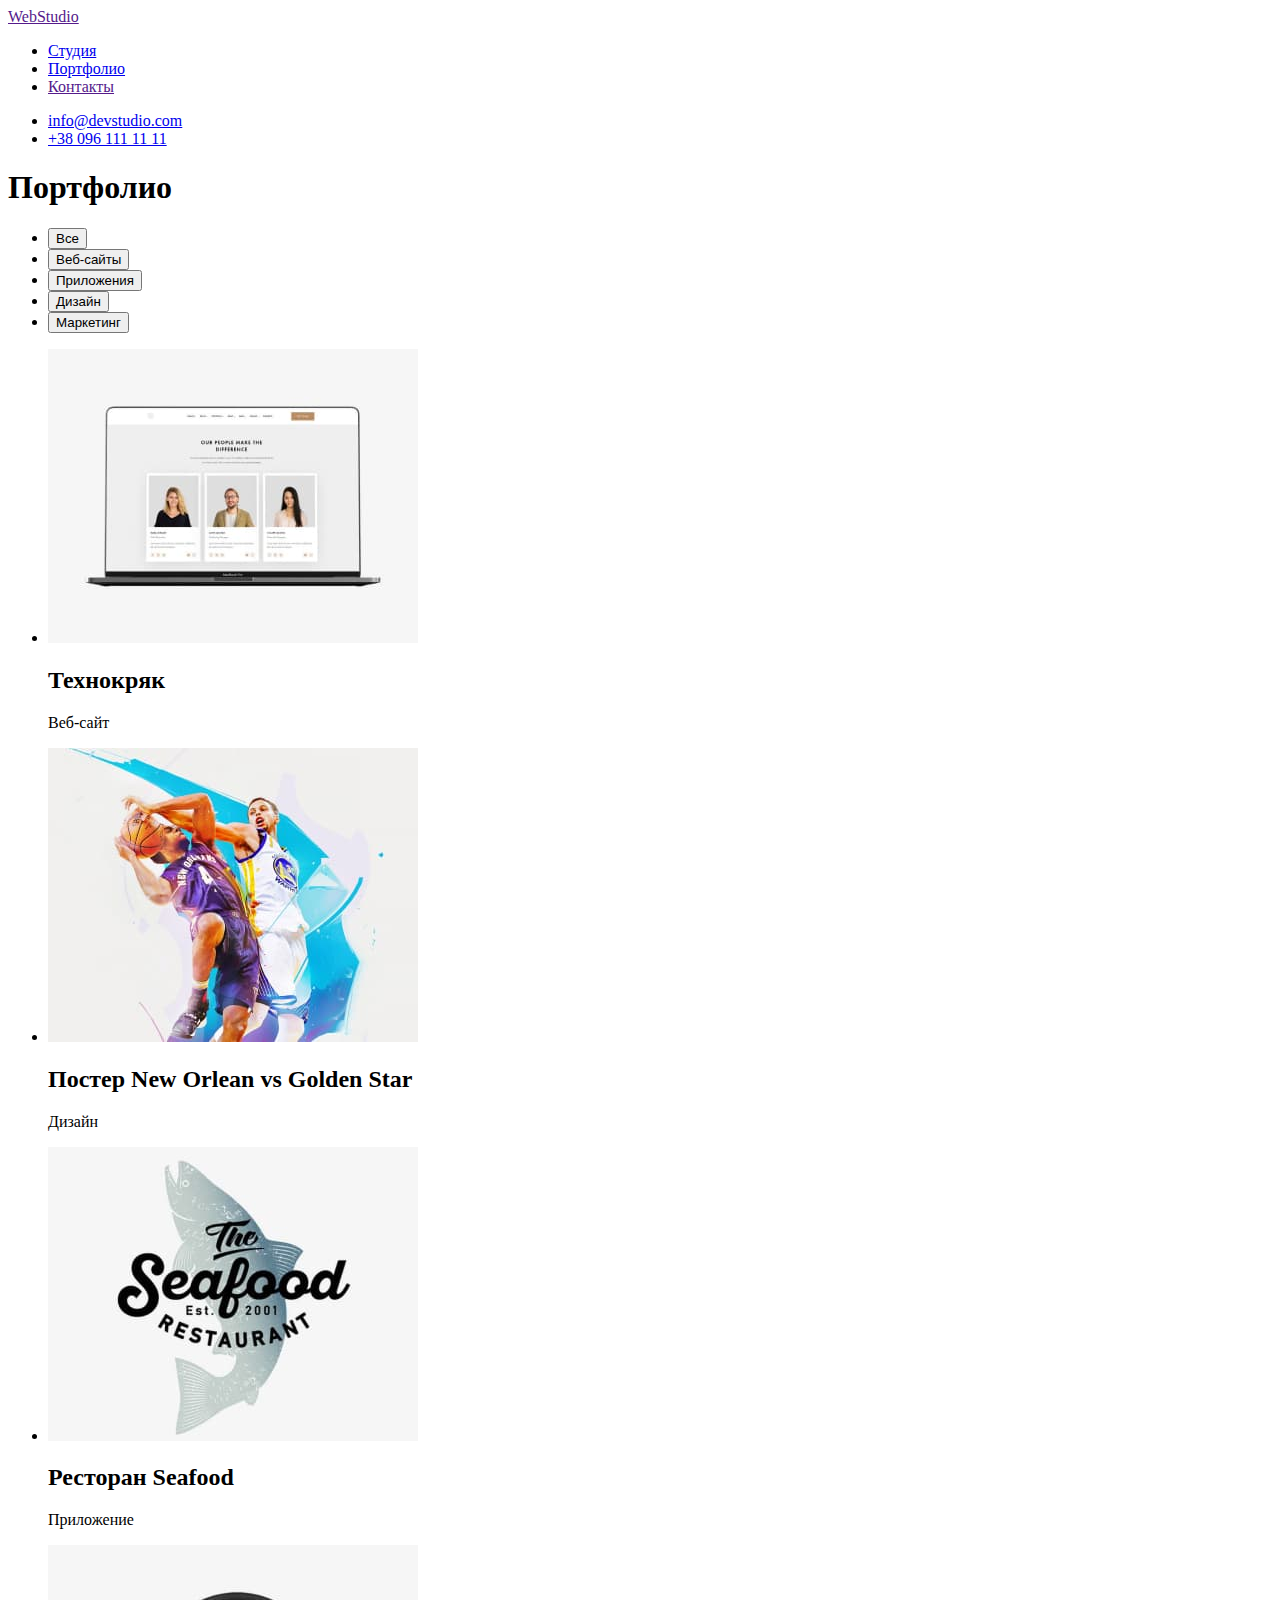
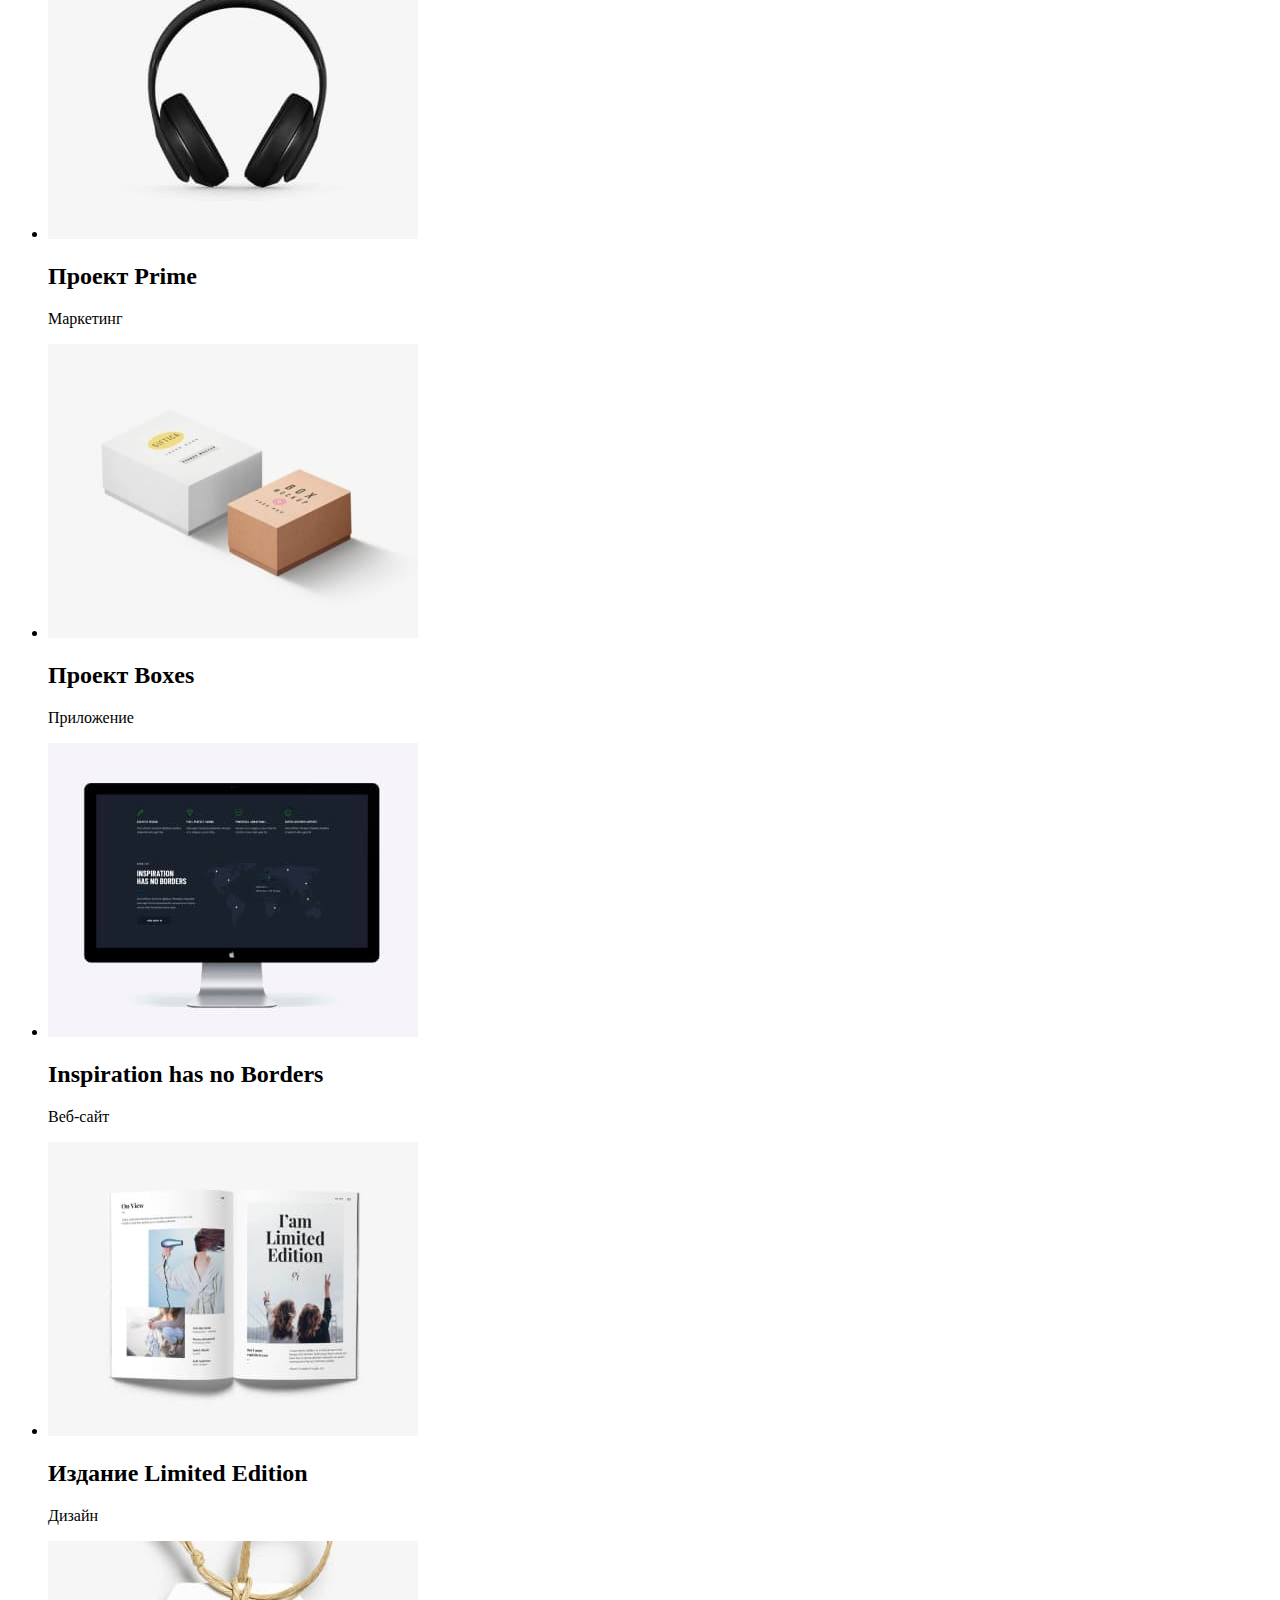
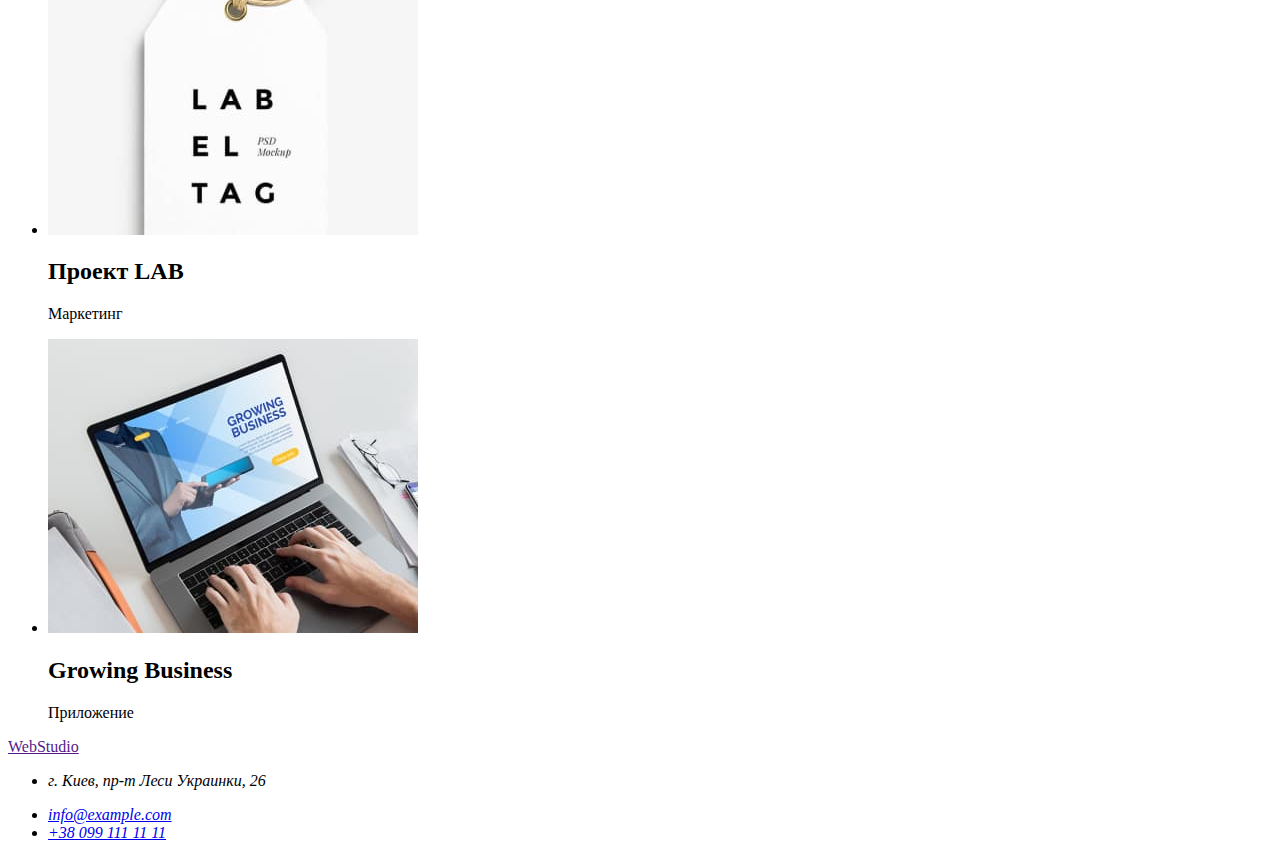
==== portfolio.html @ 373d1902 "Добавляет страницу Портфолио" ====
<!DOCTYPE html>
<html lang="ru">

<head>
    <meta charset="UTF-8">
    <meta http-equiv="X-UA-Compatible" content="IE=edge">
    <meta name="viewport" content="width=device-width, initial-scale=1.0">
    <title>Портфолио</title>
</head>

<body>
    <!-- Верхняя линия-->
    <header>
        <nav>
            <a href="" lang="en">WebStudio</a>
            <ul>
                <li><a href="./index.html">Студия</a></li>
                <li><a href="./portfolio.html">Портфолио</a></li>
                <li><a href="">Контакты</a></li>
            </ul>
        </nav>
        <ul>
            <li><a href="mailto:info@devstudio.com">info@devstudio.com</a></li>
            <li><a href="tel:+380961111111">+38 096 111 11 11</a></li>
        </ul>
    </header>
    <main>
        <!-- Портфолио -->
        <Section>
            <h1> Портфолио </h1>
            <!-- кнопки фильтра -->
            <ul>
                <li><button type="button">Все</button></li>
                <li><button type="button">Веб-сайты</button></li>
                <li><button type="button">Приложения</button></li>
                <li><button type="button">Дизайн</button></li>
                <li><button type="button">Маркетинг</button></li>
            </ul>
            <!-- Проекты портфолио -->
            <ul>
                <li>
                    <a href=""><img src="./images/technokryak.jpg" alt="Веб-сайт компании Технокряк"></a>
                    <h2>Технокряк</h2>
                    <p>Веб-сайт</p>
                </li>
                <li>
                    <a href=""><img src="./images/new-orlean.jpg" alt="Постер с двумя баскетболистами"></a>
                    <h2>Постер <span lang="en">New Orlean vs Golden Star</span> </h2>
                    <p>Дизайн</p>
                </li>
                <li>
                    <a href=""><img src="./images/seafood.jpg" alt="Логотип ресторана Seafood"></a>
                    <h2>Ресторан <span lang="en">Seafood</span> </h2>
                    <p>Приложение</p>
                </li>
                <li>
                    <a href=""><img src="./images/project-prime.jpg" alt="Черные наушники"></a>
                    <h2>Проект <span lang="en">Prime</span> </h2>
                    <p>Маркетинг</p>
                </li>
                <li>
                    <a href=""><img src="./images/project-boxes.jpg " alt="Две коробки"></a>
                    <h2>Проект <span lang="en">Boxes</span> </h2>
                    <p>Приложение</p>
                </li>
                <li>
                    <a href=""><img src="./images/inspiration-has-no-borders.jpg" alt="Веб-сайт компании Inspiration has no Borders"></a>
                    <h2 lang="en">Inspiration has no Borders</h2>
                    <p>Веб-сайт</p>
                </li>
                <li>
                    <a href=""><img src="./images/limited-edition.jpg" alt="Открытый журнал"></a>
                    <h2>Издание <span lang="en">Limited Edition</span> </h2>
                    <p>Дизайн</p>
                </li>
                <li>
                    <a href=""><img src="./images/project-lab.jpg" alt="Картонная бирка с шнурком"></a>
                    <h2>Проект <span lang="en">LAB</span> </h2>
                    <p>Маркетинг</p>
                </li>
                <li>
                    <a href=""><img src="./images/growing-business.jpg" alt="Ноутбук с открытым приложением Growing Business"></a>
                    <h2 lang="en">Growing Business</h2>
                    <p>Приложение</p>
                </li>
               
            </ul>

        </Section>
    </main>
    <!--Подвал-->
    <footer>
        <a href="" lang="en">WebStudio</a>
        <address>
            <ul>
                <li>
                    <p>г. Киев, пр-т Леси Украинки, 26</p>
                </li>
                <li><a href="mailto:info@example.com">info@example.com </a></li>
                <li><a href="tel:+380991111111">+38 099 111 11 11</a></li>
            </ul>
        </address>

    </footer>
</body>

</html>
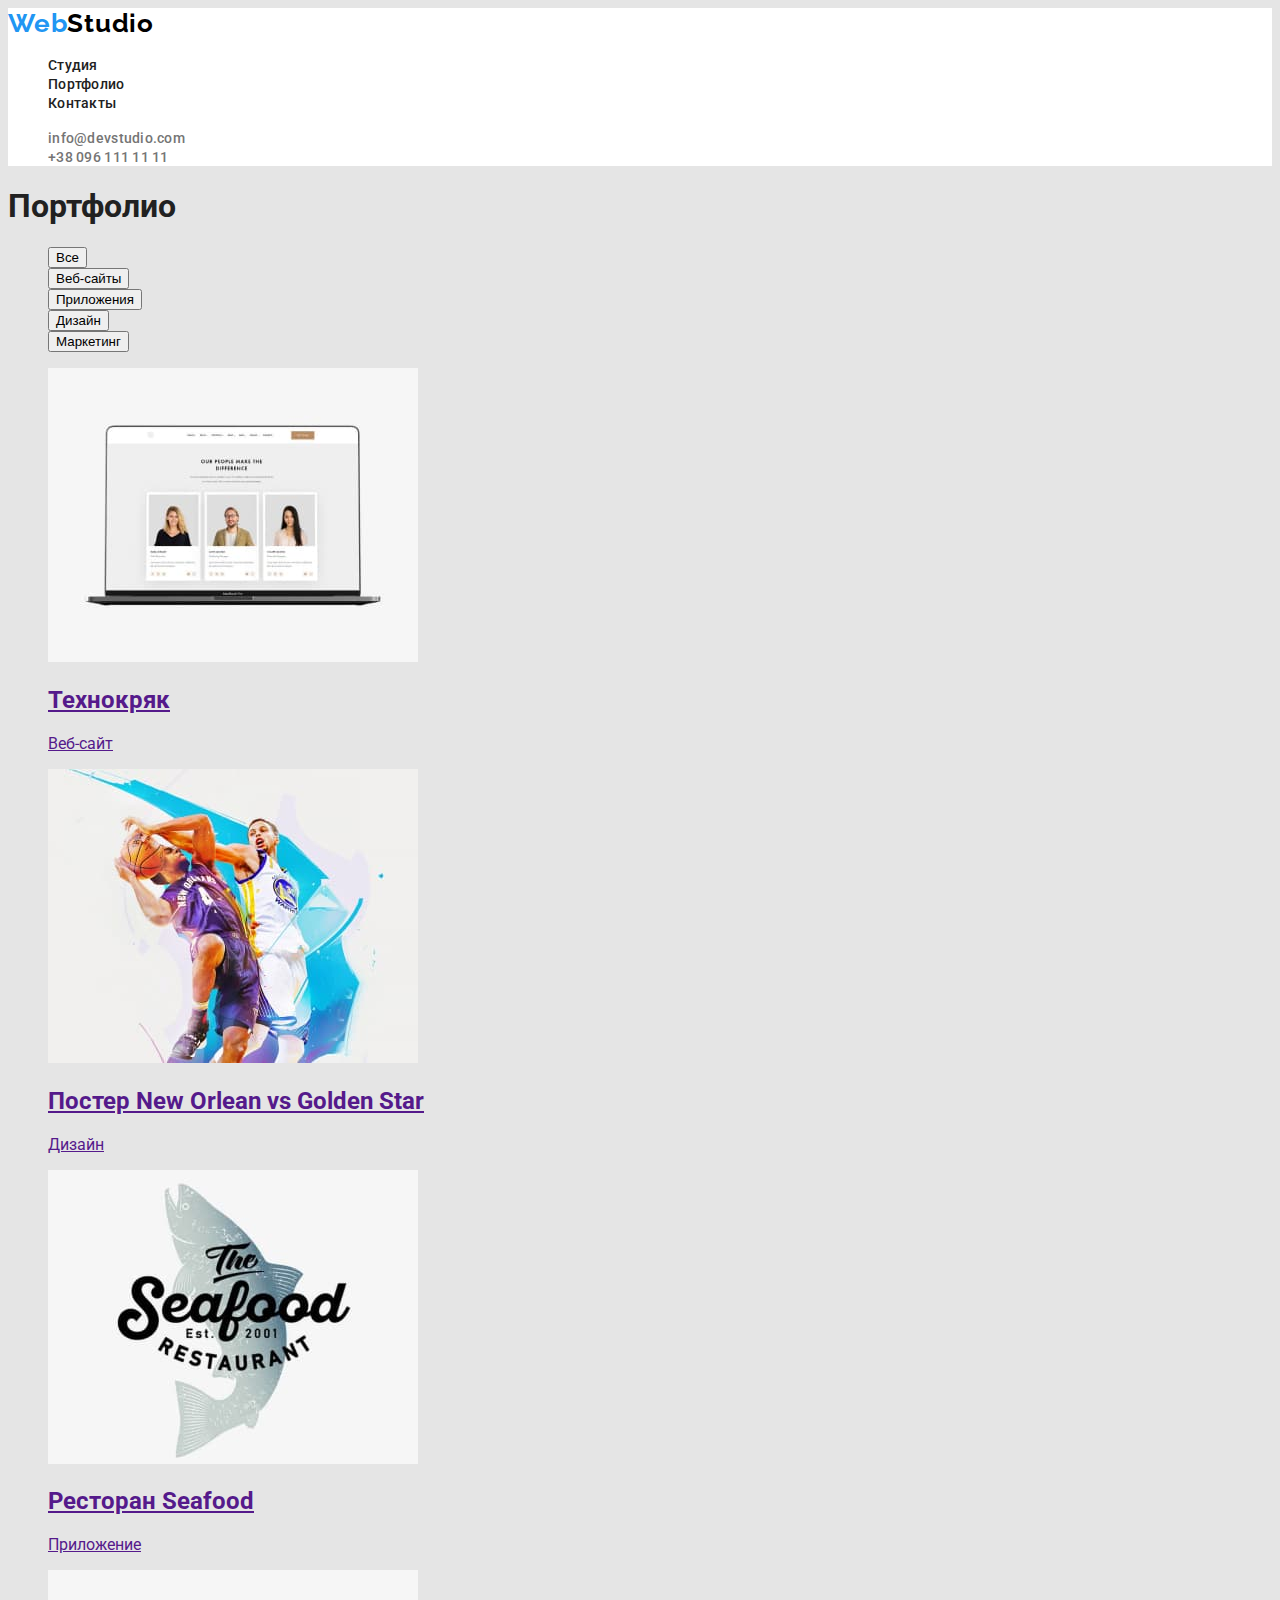
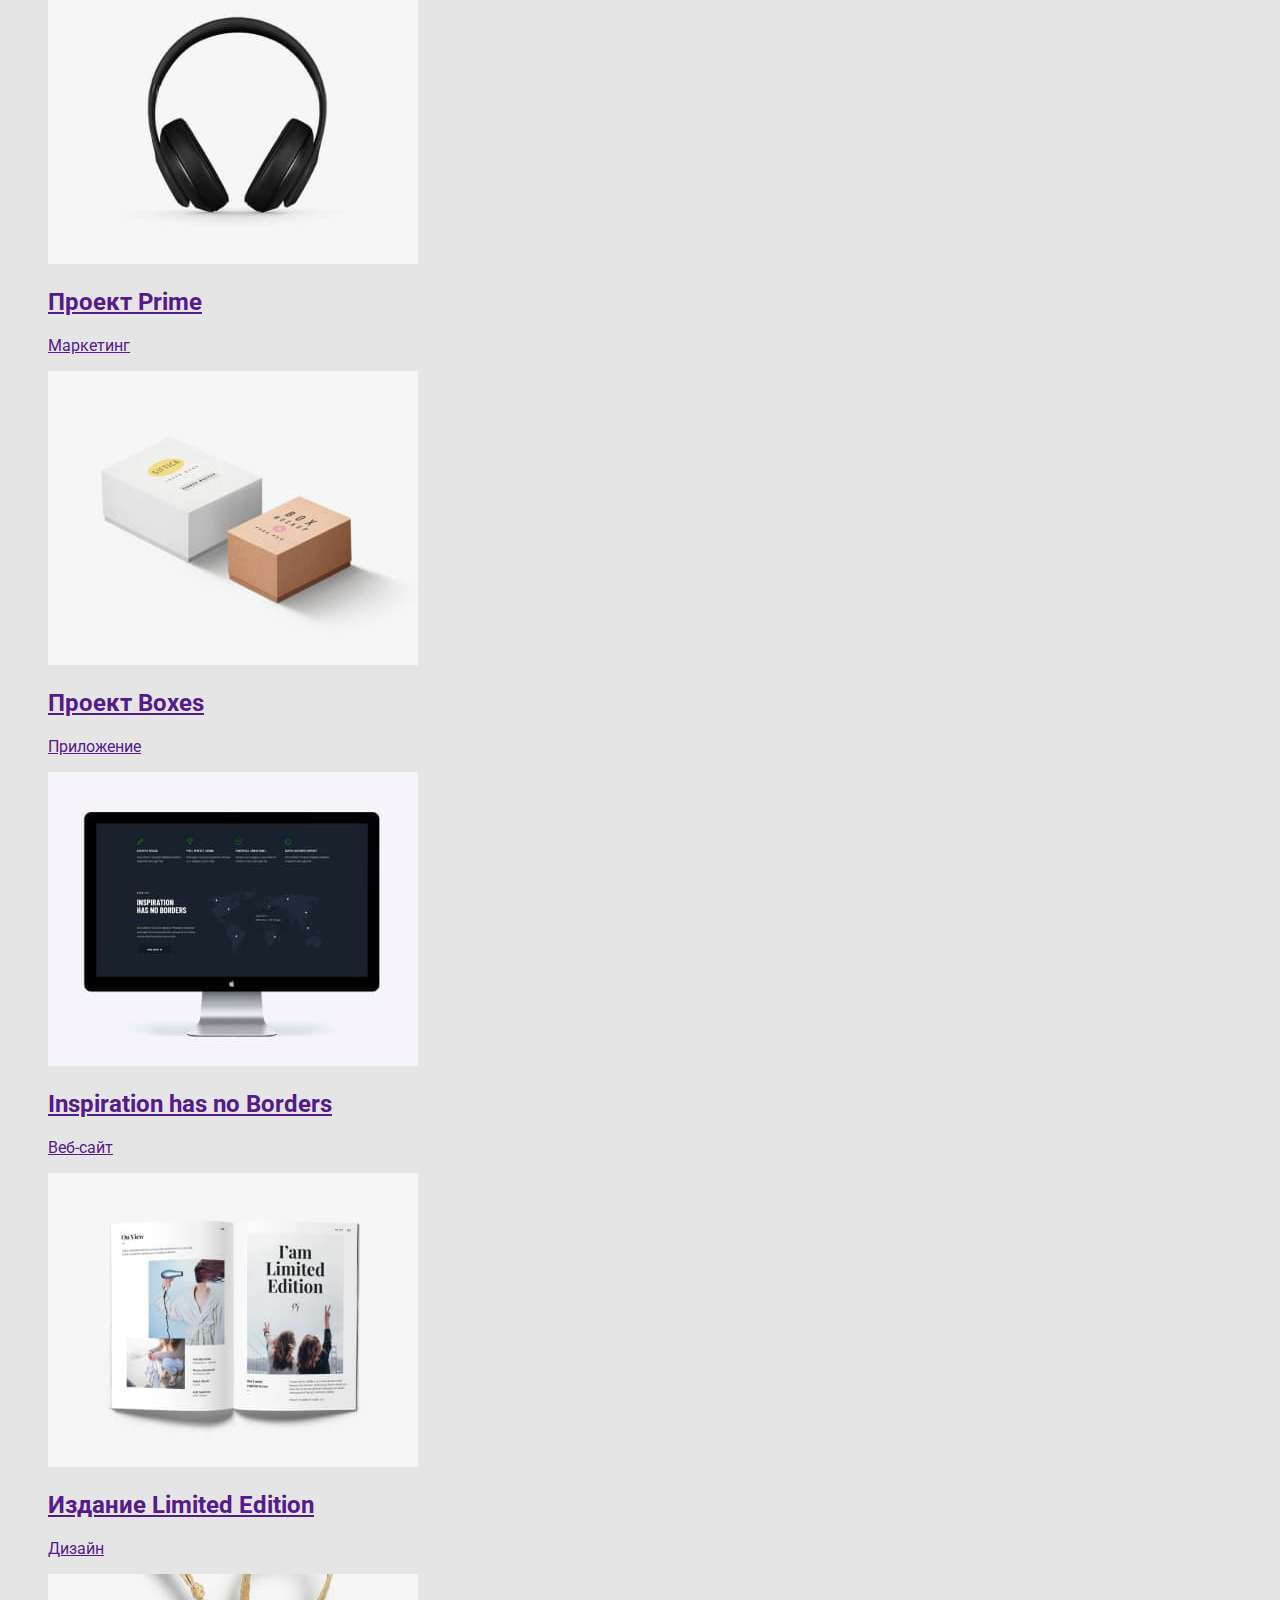
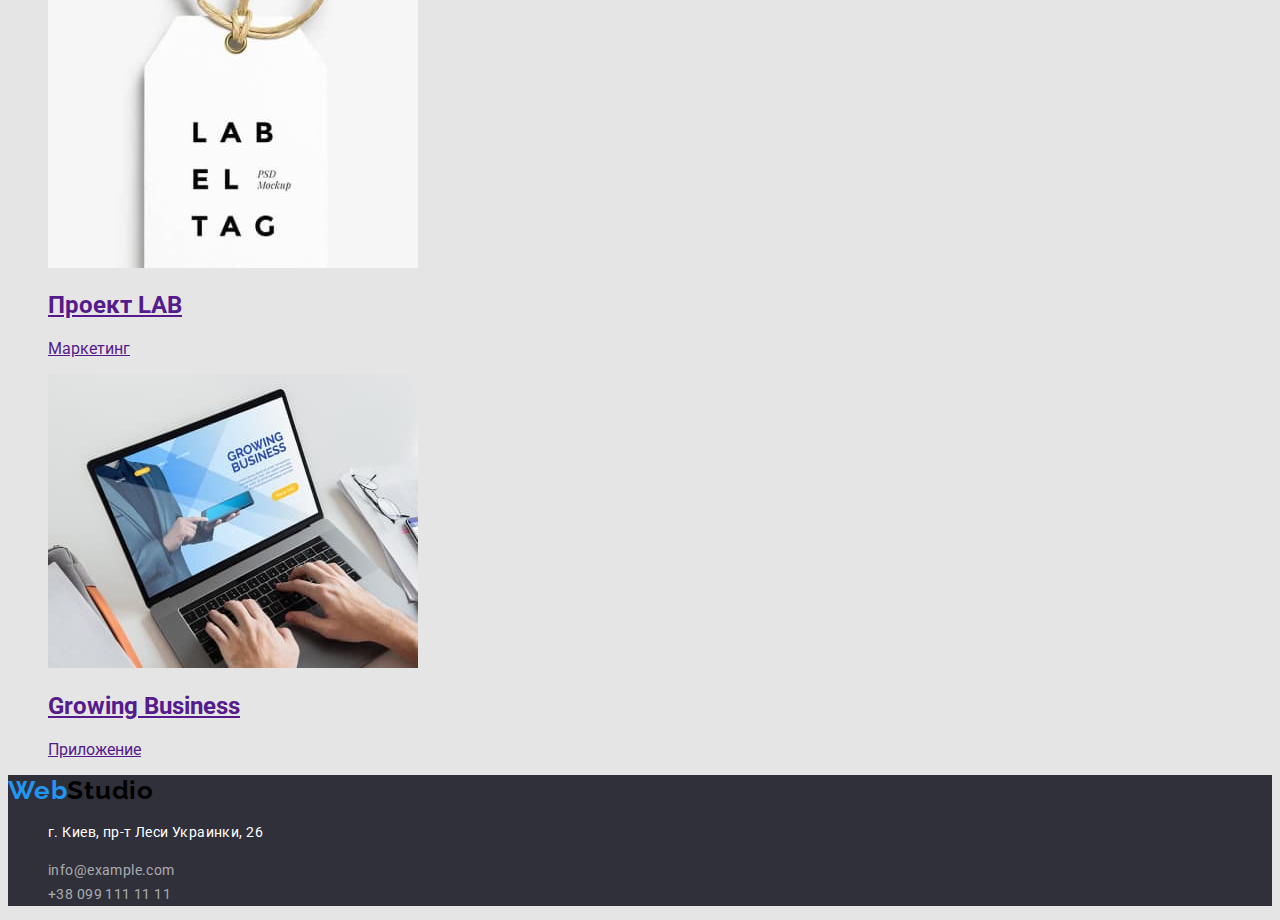
==== commit c01f5478: "Добавляет сили хедеру и футеру в портфолио" ====
--- a/portfolio.html
+++ b/portfolio.html
@@ -5,23 +5,28 @@
     <meta charset="UTF-8">
     <meta http-equiv="X-UA-Compatible" content="IE=edge">
     <meta name="viewport" content="width=device-width, initial-scale=1.0">
+    <link rel="preconnect" href="https://fonts.googleapis.com">
+    <link rel="preconnect" href="https://fonts.gstatic.com" crossorigin>
+    <link href="https://fonts.googleapis.com/css2?family=Raleway:wght@700&family=Roboto:wght@400;500;700;900&display=swap"
+        rel="stylesheet">
+    <link rel="stylesheet" href="./css/style.css">
     <title>Портфолио</title>
 </head>
 
 <body>
     <!-- Верхняя линия-->
-    <header>
-        <nav>
-            <a href="" lang="en">WebStudio</a>
-            <ul>
-                <li><a href="./index.html">Студия</a></li>
-                <li><a href="./portfolio.html">Портфолио</a></li>
-                <li><a href="">Контакты</a></li>
+    <header class="header">
+        <nav class="header-nav">
+            <a href="" lang="en" class="logo"><span>Web</span>Studio</a>
+            <ul class="header-nav-list">
+                <li><a href="./index.html" class="header-nav-item">Студия</a></li>
+                <li><a href="./portfolio.html" class="header-nav-item">Портфолио</a></li>
+                <li><a href="" class="header-nav-item">Контакты</a></li>
             </ul>
         </nav>
-        <ul>
-            <li><a href="mailto:info@devstudio.com">info@devstudio.com</a></li>
-            <li><a href="tel:+380961111111">+38 096 111 11 11</a></li>
+        <ul class="header-contacts-list">
+            <li><a href="mailto:info@devstudio.com" class="header-contacts-item">info@devstudio.com</a></li>
+            <li><a href="tel:+380961111111" class="header-contacts-item">+38 096 111 11 11</a></li>
         </ul>
     </header>
     <main>
@@ -39,49 +44,58 @@
             <!-- Проекты портфолио -->
             <ul>
                 <li>
-                    <a href=""><img src="./images/technokryak.jpg" alt="Веб-сайт компании Технокряк"></a>
+                    <a href=""><img src="./images/technokryak.jpg" alt="Веб-сайт компании Технокряк" width=370>
                     <h2>Технокряк</h2>
                     <p>Веб-сайт</p>
+                    </a>
                 </li>
                 <li>
-                    <a href=""><img src="./images/new-orlean.jpg" alt="Постер с двумя баскетболистами"></a>
+                    <a href=""><img src="./images/new-orlean.jpg" alt="Постер с двумя баскетболистами" width=370>
                     <h2>Постер <span lang="en">New Orlean vs Golden Star</span> </h2>
                     <p>Дизайн</p>
+                    </a>
                 </li>
                 <li>
-                    <a href=""><img src="./images/seafood.jpg" alt="Логотип ресторана Seafood"></a>
+                    <a href=""><img src="./images/seafood.jpg" alt="Логотип ресторана Seafood" width=370>
                     <h2>Ресторан <span lang="en">Seafood</span> </h2>
                     <p>Приложение</p>
+                    </a>
                 </li>
                 <li>
-                    <a href=""><img src="./images/project-prime.jpg" alt="Черные наушники"></a>
+                    <a href=""><img src="./images/project-prime.jpg" alt="Черные наушники" width=370>
                     <h2>Проект <span lang="en">Prime</span> </h2>
                     <p>Маркетинг</p>
+                    </a>
                 </li>
                 <li>
-                    <a href=""><img src="./images/project-boxes.jpg " alt="Две коробки"></a>
+                    <a href=""><img src="./images/project-boxes.jpg " alt="Две коробки" width=370>
                     <h2>Проект <span lang="en">Boxes</span> </h2>
                     <p>Приложение</p>
+                    </a>
                 </li>
                 <li>
-                    <a href=""><img src="./images/inspiration-has-no-borders.jpg" alt="Веб-сайт компании Inspiration has no Borders"></a>
+                    <a href=""><img src="./images/inspiration-has-no-borders.jpg" alt="Веб-сайт компании Inspiration has no Borders" width=370>
                     <h2 lang="en">Inspiration has no Borders</h2>
                     <p>Веб-сайт</p>
+                    </a>
                 </li>
                 <li>
-                    <a href=""><img src="./images/limited-edition.jpg" alt="Открытый журнал"></a>
+                    <a href=""><img src="./images/limited-edition.jpg" alt="Открытый журнал" width=370>
                     <h2>Издание <span lang="en">Limited Edition</span> </h2>
                     <p>Дизайн</p>
+                    </a>
                 </li>
                 <li>
-                    <a href=""><img src="./images/project-lab.jpg" alt="Картонная бирка с шнурком"></a>
+                    <a href=""><img src="./images/project-lab.jpg" alt="Картонная бирка с шнурком" width=370>
                     <h2>Проект <span lang="en">LAB</span> </h2>
                     <p>Маркетинг</p>
+                    </a>
                 </li>
                 <li>
-                    <a href=""><img src="./images/growing-business.jpg" alt="Ноутбук с открытым приложением Growing Business"></a>
+                    <a href=""><img src="./images/growing-business.jpg" alt="Ноутбук с открытым приложением Growing Business">
                     <h2 lang="en">Growing Business</h2>
                     <p>Приложение</p>
+                    </a>
                 </li>
                
             </ul>
@@ -89,18 +103,18 @@
         </Section>
     </main>
     <!--Подвал-->
-    <footer>
-        <a href="" lang="en">WebStudio</a>
+    <footer class="footer">
+        <a href="" lang="en" class="logo"><span>Web</span>Studio</a>
         <address>
-            <ul>
+            <ul class="address-list">
                 <li>
-                    <p>г. Киев, пр-т Леси Украинки, 26</p>
+                    <p class="address">г. Киев, пр-т Леси Украинки, 26</p>
                 </li>
-                <li><a href="mailto:info@example.com">info@example.com </a></li>
-                <li><a href="tel:+380991111111">+38 099 111 11 11</a></li>
+                <li><a href="mailto:info@example.com" class="address-item">info@example.com </a></li>
+                <li><a href="tel:+380991111111" class="address-item">+38 099 111 11 11</a></li>
             </ul>
         </address>
-
+    
     </footer>
 </body>
 
--- a/css/style.css
+++ b/css/style.css
@@ -0,0 +1,165 @@
+/* основной черный цвет шрифта #212121 */
+/* серый цвет шрифта #757575 */
+/* голубой цвет #2196F3 */
+/* основной белый цвет #ffffff */
+/* темный фон #2F303A */
+/* светло-серый фон #F5F4FA */
+/* фон всей страницы #E5E5E5 */
+:root {
+  --primary-text-color: #212121;
+  --secondary-text-color: #757575;
+  --accent-color: #2196f3;
+  --primary-white-color: #ffffff;
+  --dark-bg-color: #2f303a;
+  --lightgray-bg-color: #f5f4fa;
+}
+body {
+  font-family: "Roboto", sans-serif;
+  background-color: #e5e5e5;
+  color: var(--primary-text-color);
+}
+ul {
+  list-style: none;
+}
+/* Верхняя линия*/
+.header {
+  background-color: var(--primary-white-color);
+}
+.logo {
+  color: #000000;
+  font-family: "Raleway", sans-serif;
+  font-weight: bold;
+  font-size: 26px;
+  line-height: 31px;
+  letter-spacing: 0.03em;
+  text-decoration: none;
+}
+
+.logo > span {
+  color: var(--accent-color);
+}
+
+.header-nav-item,
+.header-contacts-item {
+  color: var(--primary-text-color);
+  font-weight: 500;
+  font-size: 14px;
+  line-height: 16px;
+  letter-spacing: 0.02em;
+  text-decoration: none;
+}
+
+.header-contacts-item {
+  color: var(--secondary-text-color);
+}
+
+.header-nav-item:hover,
+.header-nav-item:focus,
+.header-contacts-item:hover,
+.header-contacts-item:focus {
+  color: var(--accent-color);
+}
+
+/* Шапка */
+
+.hero {
+  background-color: var(--dark-bg-color);
+}
+.hero-title {
+  color: var(--primary-white-color);
+  font-weight: 900;
+  font-size: 44px;
+  line-height: 60px;
+  text-align: center;
+  letter-spacing: 0.06em;
+  text-transform: uppercase;
+}
+.hero-btn {
+  font-weight: bold;
+  font-size: 16px;
+  line-height: 30px;
+  text-align: center;
+  letter-spacing: 0.06em;
+  color: var(--primary-white-color);
+  background-color: var(--accent-color);
+  position: relative;
+  left: 50%;
+  transform: translate(-50%, 0);
+}
+.hero-btn:focus,
+.hero-btn:hover {
+  background-color: #188ce8;
+}
+
+/* Особенности */
+.specifics {
+  background-color: var(--primary-white-color);
+}
+.secondary-title {
+  font-weight: bold;
+  font-size: 36px;
+  line-height: 42px;
+  text-align: center;
+  letter-spacing: 0.03em;
+}
+/* Временный вариант скрыть заголовок */
+.specifics > .secondary-title {
+  color: var(--primary-white-color);
+}
+
+.specifics-title-item {
+  font-weight: bold;
+  font-size: 14px;
+  line-height: 16px;
+  letter-spacing: 0.03em;
+  text-transform: uppercase;
+}
+
+.specifics-text-item {
+  font-weight: normal;
+  font-size: 14px;
+  line-height: 24px;
+  letter-spacing: 0.03em;
+  color: var(--secondary-text-color);
+}
+/* Чем мы занимаемся */
+.what-we-do {
+  background-color: var(--primary-white-color);
+}
+
+/* наша команда */
+.team {
+  background-color: var(--lightgray-bg-color);
+}
+
+.team-list-title,
+.team-list-text {
+  font-weight: 500;
+  font-size: 16px;
+  line-height: 19px;
+  text-align: center;
+  letter-spacing: 0.03em;
+}
+
+.team-list-text {
+  font-weight: normal;
+  color: var(--secondary-text-color);
+}
+
+/* Подвал */
+.footer {
+  background-color: var(--dark-bg-color);
+}
+.address-list {
+  list-style: none;
+  color: var(--primary-white-color);
+  font-style: normal;
+  font-weight: normal;
+  font-size: 14px;
+  line-height: 24px;
+  letter-spacing: 0.03em;
+}
+.address-item {
+  text-decoration: none;
+  color: rgba(255, 255, 255, 0.6);
+}
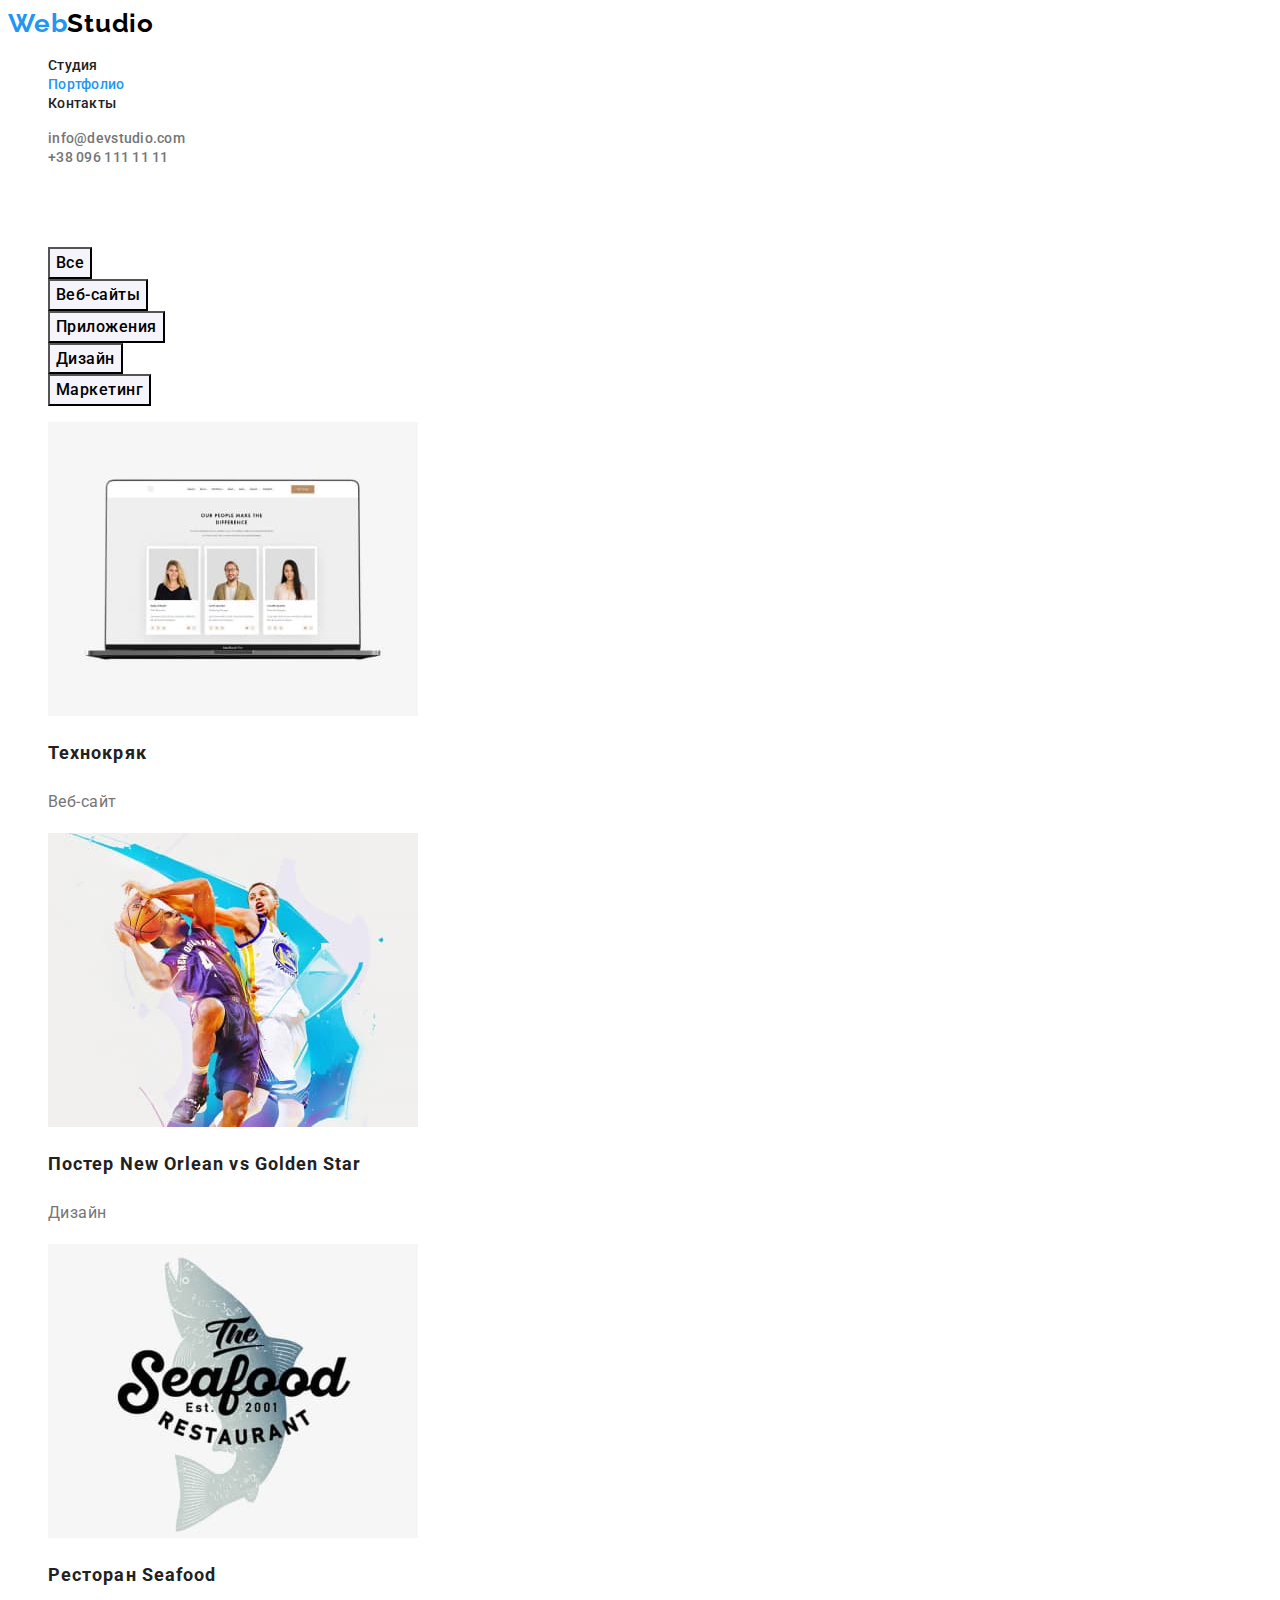
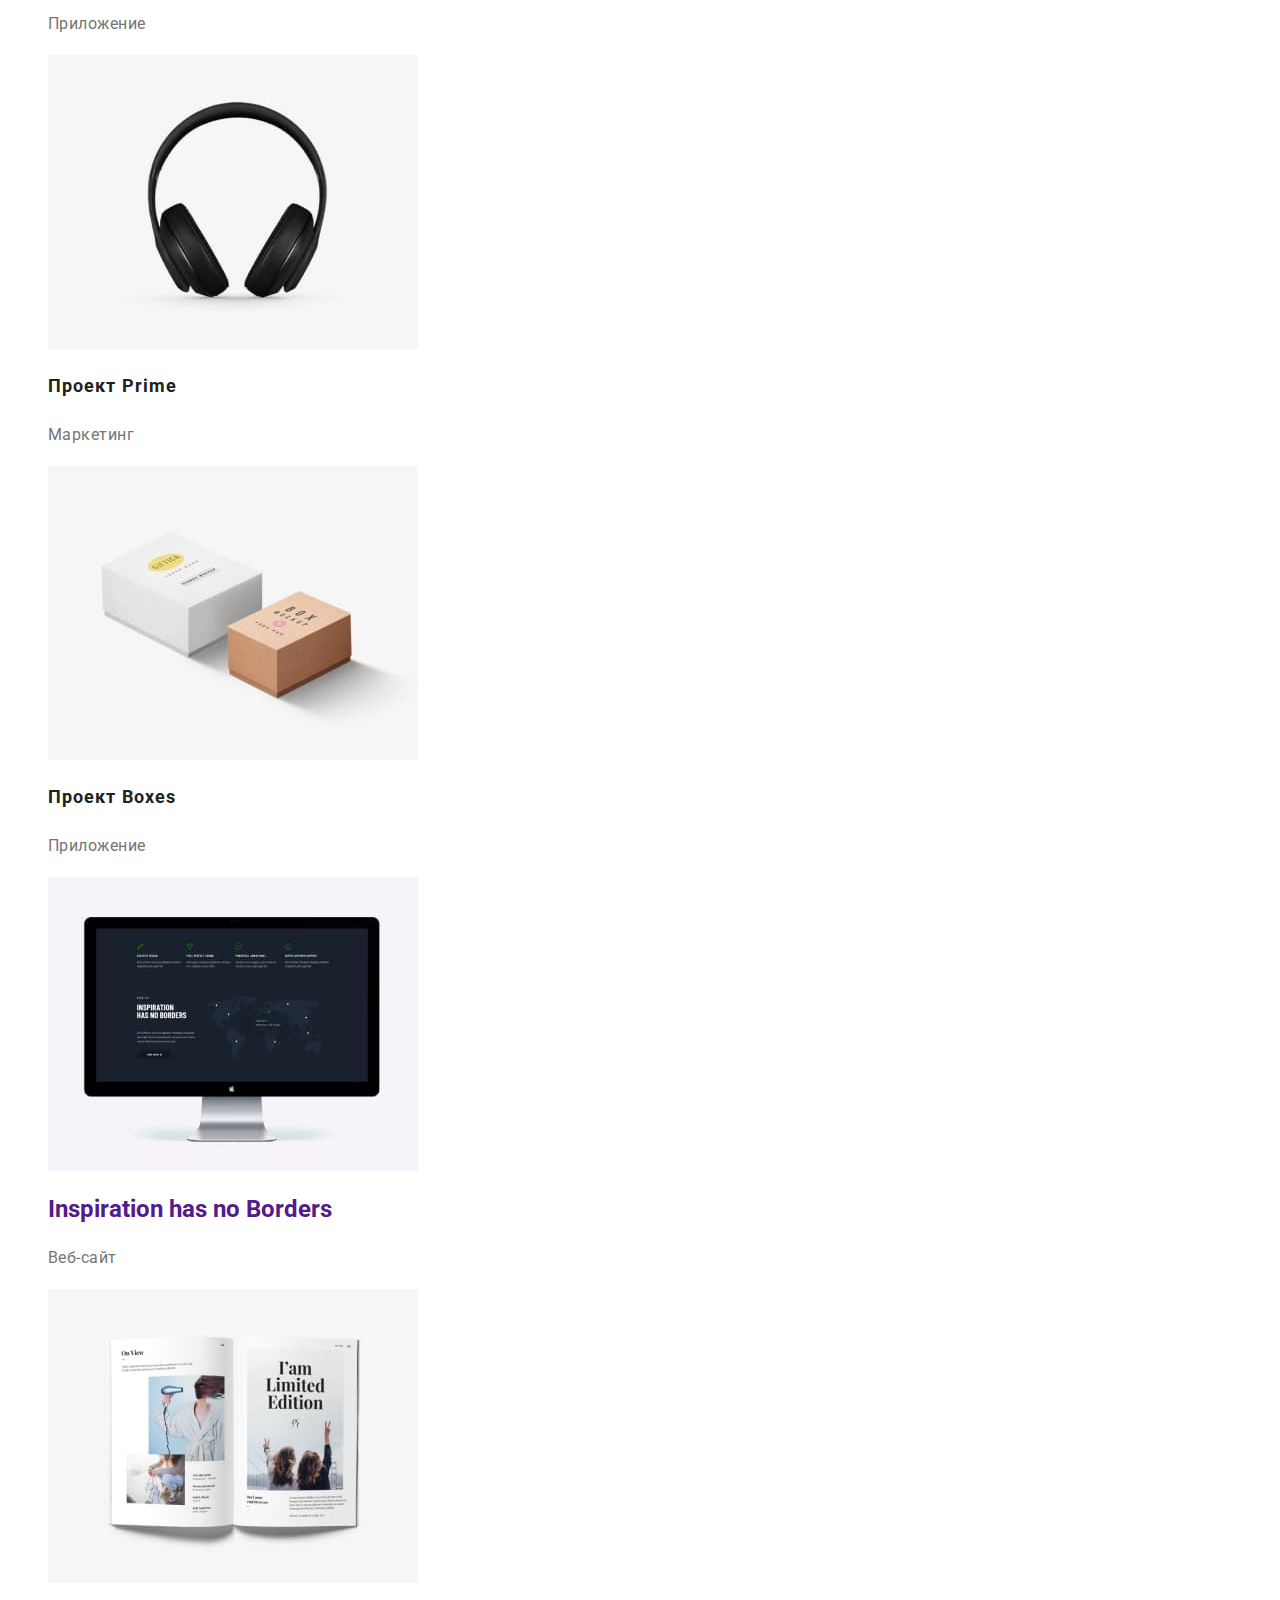
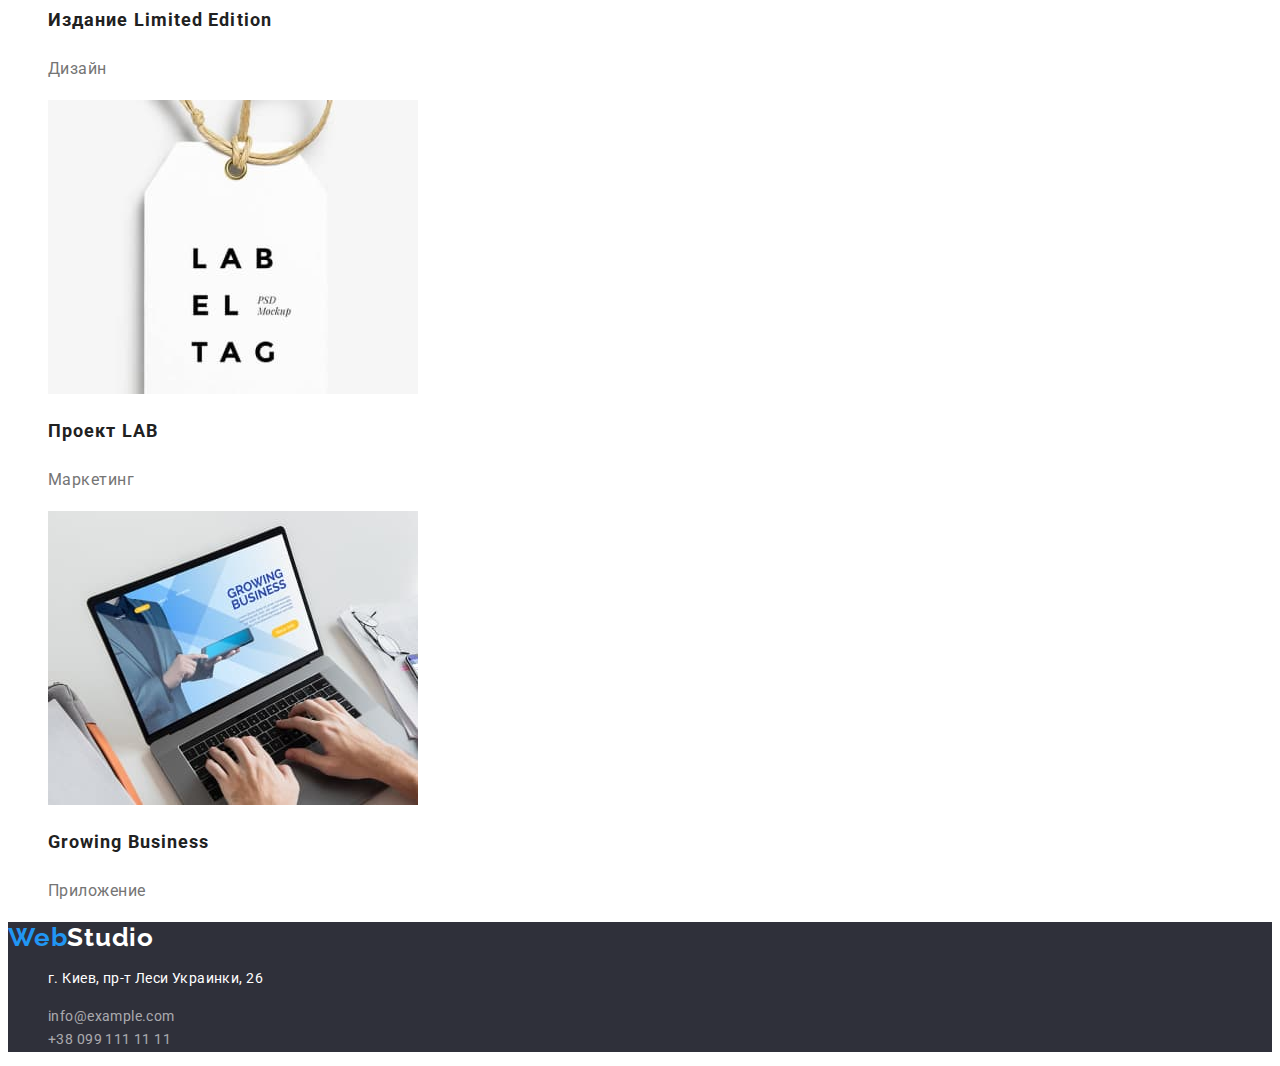
==== commit 49a16fae: "Добавляет стили Портфолио" ====
--- a/portfolio.html
+++ b/portfolio.html
@@ -17,84 +17,93 @@
     <!-- Верхняя линия-->
     <header class="header">
         <nav class="header-nav">
-            <a href="" lang="en" class="logo"><span>Web</span>Studio</a>
-            <ul class="header-nav-list">
-                <li><a href="./index.html" class="header-nav-item">Студия</a></li>
-                <li><a href="./portfolio.html" class="header-nav-item">Портфолио</a></li>
-                <li><a href="" class="header-nav-item">Контакты</a></li>
+            <a href="" lang="en" class="logo link"><span>Web</span>Studio</a>
+            <ul class="header-nav-list list">
+                <li><a href="./index.html" class="header-nav-item link">Студия</a></li>
+                <li><a href="./portfolio.html" class="header-nav-item current link">Портфолио</a></li>
+                <li><a href="" class="header-nav-item link">Контакты</a></li>
             </ul>
         </nav>
-        <ul class="header-contacts-list">
-            <li><a href="mailto:info@devstudio.com" class="header-contacts-item">info@devstudio.com</a></li>
-            <li><a href="tel:+380961111111" class="header-contacts-item">+38 096 111 11 11</a></li>
+        <ul class="header-contacts-list list">
+            <li><a href="mailto:info@devstudio.com" class="header-contacts-item link">info@devstudio.com</a></li>
+            <li><a href="tel:+380961111111" class="header-contacts-item link">+38 096 111 11 11</a></li>
         </ul>
     </header>
     <main>
         <!-- Портфолио -->
-        <Section>
-            <h1> Портфолио </h1>
+        <Section class="portfolio">
+            <h1 class="portfolio-title"> Портфолио </h1>
             <!-- кнопки фильтра -->
-            <ul>
-                <li><button type="button">Все</button></li>
-                <li><button type="button">Веб-сайты</button></li>
-                <li><button type="button">Приложения</button></li>
-                <li><button type="button">Дизайн</button></li>
-                <li><button type="button">Маркетинг</button></li>
+            <ul class="portfolio-btn-list list">
+                <li><button type="button" class="portfolio-btn">Все</button></li>
+                <li><button type="button" class="portfolio-btn">Веб-сайты</button></li>
+                <li><button type="button" class="portfolio-btn">Приложения</button></li>
+                <li><button type="button" class="portfolio-btn">Дизайн</button></li>
+                <li><button type="button" class="portfolio-btn">Маркетинг</button></li>
             </ul>
             <!-- Проекты портфолио -->
-            <ul>
+            <ul class="portfolio-list list">
                 <li>
-                    <a href=""><img src="./images/technokryak.jpg" alt="Веб-сайт компании Технокряк" width=370>
-                    <h2>Технокряк</h2>
-                    <p>Веб-сайт</p>
+                    <a href="" class="portfolio-list-link link">
+                        <img src="./images/technokryak.jpg" alt="Веб-сайт компании Технокряк" width=370>
+                        <h2 class="portfolio-list-title">Технокряк</h2>
+                        <p class="portfolio-list-text">Веб-сайт</p>
                     </a>
                 </li>
                 <li>
-                    <a href=""><img src="./images/new-orlean.jpg" alt="Постер с двумя баскетболистами" width=370>
-                    <h2>Постер <span lang="en">New Orlean vs Golden Star</span> </h2>
-                    <p>Дизайн</p>
+                    <a href="" class="portfolio-list-link link">
+                        <img src="./images/new-orlean.jpg" alt="Постер с двумя баскетболистами" width=370>
+                        <h2 class="portfolio-list-title">Постер <span lang="en">New Orlean vs Golden Star</span> </h2>
+                        <p class="portfolio-list-text">Дизайн</p>
                     </a>
                 </li>
                 <li>
-                    <a href=""><img src="./images/seafood.jpg" alt="Логотип ресторана Seafood" width=370>
-                    <h2>Ресторан <span lang="en">Seafood</span> </h2>
-                    <p>Приложение</p>
+                    <a href="" class="portfolio-list-link link">
+                        <img src="./images/seafood.jpg" alt="Логотип ресторана Seafood" width=370>
+                        <h2 class="portfolio-list-title">Ресторан <span lang="en">Seafood</span> </h2>
+                        <p class="portfolio-list-text">Приложение</p>
                     </a>
                 </li>
                 <li>
-                    <a href=""><img src="./images/project-prime.jpg" alt="Черные наушники" width=370>
-                    <h2>Проект <span lang="en">Prime</span> </h2>
-                    <p>Маркетинг</p>
+                    <a href="" class="portfolio-list-link link">
+                        <img src="./images/project-prime.jpg" alt="Черные наушники" width=370>
+                        <h2 class="portfolio-list-title">Проект <span lang="en">Prime</span> </h2>
+                        <p class="portfolio-list-text">Маркетинг</p>
                     </a>
                 </li>
                 <li>
-                    <a href=""><img src="./images/project-boxes.jpg " alt="Две коробки" width=370>
-                    <h2>Проект <span lang="en">Boxes</span> </h2>
-                    <p>Приложение</p>
+                    <a href="" class="portfolio-list-link link">
+                        <img src="./images/project-boxes.jpg " alt="Две коробки" width=370>
+                        <h2 class="portfolio-list-title">Проект <span lang="en">Boxes</span> </h2>
+                        <p class="portfolio-list-text">Приложение</p>
                     </a>
                 </li>
                 <li>
-                    <a href=""><img src="./images/inspiration-has-no-borders.jpg" alt="Веб-сайт компании Inspiration has no Borders" width=370>
-                    <h2 lang="en">Inspiration has no Borders</h2>
-                    <p>Веб-сайт</p>
+                    <a href="" class="portfolio-list-link link">
+                        <img src="./images/inspiration-has-no-borders.jpg" alt="Веб-сайт компании Inspiration has no Borders" width=370>
+                        <h2 lang="en" class="portfolio-item-title">Inspiration has no Borders</h2>
+                        <p class="portfolio-list-text">Веб-сайт</p>
                     </a>
                 </li>
                 <li>
-                    <a href=""><img src="./images/limited-edition.jpg" alt="Открытый журнал" width=370>
-                    <h2>Издание <span lang="en">Limited Edition</span> </h2>
-                    <p>Дизайн</p>
+                    <a href="" class="portfolio-list-link link">
+                        <img src="./images/limited-edition.jpg" alt="Открытый журнал" width=370>
+                        <h2 class="portfolio-list-title">Издание <span lang="en">Limited Edition</span> </h2>
+                        <p class="portfolio-list-text">Дизайн</p>
                     </a>
                 </li>
                 <li>
-                    <a href=""><img src="./images/project-lab.jpg" alt="Картонная бирка с шнурком" width=370>
-                    <h2>Проект <span lang="en">LAB</span> </h2>
-                    <p>Маркетинг</p>
+                    <a href="" class="portfolio-list-link link">
+                        <img src="./images/project-lab.jpg" alt="Картонная бирка с шнурком" width=370>
+                        <h2 class="portfolio-list-title">Проект <span lang="en">LAB</span> </h2>
+                        <p class="portfolio-list-text">Маркетинг</p>
                     </a>
                 </li>
                 <li>
-                    <a href=""><img src="./images/growing-business.jpg" alt="Ноутбук с открытым приложением Growing Business">
-                    <h2 lang="en">Growing Business</h2>
-                    <p>Приложение</p>
+                    <a href="" class="portfolio-list-link link">
+                        <img src="./images/growing-business.jpg" alt="Ноутбук с открытым приложением Growing Business">
+                        <h2 lang="en" class="portfolio-list-title">Growing Business</h2>
+                        <p class="portfolio-list-text">Приложение</p>
                     </a>
                 </li>
                
@@ -104,14 +113,14 @@
     </main>
     <!--Подвал-->
     <footer class="footer">
-        <a href="" lang="en" class="logo"><span>Web</span>Studio</a>
+        <a href="" lang="en" class="logo logo-footer link"><span>Web</span>Studio</a>
         <address>
-            <ul class="address-list">
+            <ul class="address-list list">
                 <li>
                     <p class="address">г. Киев, пр-т Леси Украинки, 26</p>
                 </li>
-                <li><a href="mailto:info@example.com" class="address-item">info@example.com </a></li>
-                <li><a href="tel:+380991111111" class="address-item">+38 099 111 11 11</a></li>
+                <li><a href="mailto:info@example.com" class="address-item link">info@example.com </a></li>
+                <li><a href="tel:+380991111111" class="address-item link">+38 099 111 11 11</a></li>
             </ul>
         </address>
     
--- a/css/style.css
+++ b/css/style.css
@@ -4,7 +4,7 @@
 /* основной белый цвет #ffffff */
 /* темный фон #2F303A */
 /* светло-серый фон #F5F4FA */
-/* фон всей страницы #E5E5E5 */
+
 :root {
   --primary-text-color: #212121;
   --secondary-text-color: #757575;
@@ -15,24 +15,22 @@
 }
 body {
   font-family: "Roboto", sans-serif;
-  background-color: #e5e5e5;
   color: var(--primary-text-color);
 }
-ul {
+.list {
   list-style: none;
 }
+.link {
+  text-decoration: none;
+}
 /* Верхняя линия*/
-.header {
-  background-color: var(--primary-white-color);
-}
 .logo {
   color: #000000;
   font-family: "Raleway", sans-serif;
-  font-weight: bold;
+  font-weight: 700;
   font-size: 26px;
-  line-height: 31px;
+  line-height: 1.19;
   letter-spacing: 0.03em;
-  text-decoration: none;
 }
 
 .logo > span {
@@ -44,9 +42,8 @@
   color: var(--primary-text-color);
   font-weight: 500;
   font-size: 14px;
-  line-height: 16px;
+  line-height: 1.14;
   letter-spacing: 0.02em;
-  text-decoration: none;
 }
 
 .header-contacts-item {
@@ -56,7 +53,8 @@
 .header-nav-item:hover,
 .header-nav-item:focus,
 .header-contacts-item:hover,
-.header-contacts-item:focus {
+.header-contacts-item:focus,
+.header-nav-item.current {
   color: var(--accent-color);
 }
 
@@ -69,22 +67,18 @@
   color: var(--primary-white-color);
   font-weight: 900;
   font-size: 44px;
-  line-height: 60px;
+  line-height: 1.36;
   text-align: center;
   letter-spacing: 0.06em;
   text-transform: uppercase;
 }
 .hero-btn {
-  font-weight: bold;
-  font-size: 16px;
-  line-height: 30px;
-  text-align: center;
-  letter-spacing: 0.06em;
   color: var(--primary-white-color);
   background-color: var(--accent-color);
-  position: relative;
-  left: 50%;
-  transform: translate(-50%, 0);
+  font-weight: 700;
+  font-size: 16px;
+  line-height: 1.875;
+  letter-spacing: 0.06em;
 }
 .hero-btn:focus,
 .hero-btn:hover {
@@ -92,39 +86,33 @@
 }
 
 /* Особенности */
-.specifics {
-  background-color: var(--primary-white-color);
-}
+
 .secondary-title {
-  font-weight: bold;
+  font-weight: 700;
   font-size: 36px;
-  line-height: 42px;
+  line-height: 1.17;
   text-align: center;
   letter-spacing: 0.03em;
 }
-/* Временный вариант скрыть заголовок */
+/* Временный вариант скрыть заголовок, которого нет на макете */
 .specifics > .secondary-title {
   color: var(--primary-white-color);
 }
 
-.specifics-title-item {
-  font-weight: bold;
+.specifics-title {
+  font-weight: 700;
   font-size: 14px;
-  line-height: 16px;
+  line-height: 1.14;
   letter-spacing: 0.03em;
   text-transform: uppercase;
 }
 
-.specifics-text-item {
+.specifics-text {
+  color: var(--secondary-text-color);
   font-weight: normal;
   font-size: 14px;
-  line-height: 24px;
+  line-height: 1.71;
   letter-spacing: 0.03em;
-  color: var(--secondary-text-color);
-}
-/* Чем мы занимаемся */
-.what-we-do {
-  background-color: var(--primary-white-color);
 }
 
 /* наша команда */
@@ -136,30 +124,64 @@
 .team-list-text {
   font-weight: 500;
   font-size: 16px;
-  line-height: 19px;
+  line-height: 1.19;
   text-align: center;
   letter-spacing: 0.03em;
 }
 
 .team-list-text {
-  font-weight: normal;
+  font-weight: 400;
   color: var(--secondary-text-color);
 }
 
+/* Портфолио */
+
+/* Временный вариант скрыть заголовок, которого нет на макете */
+.portfolio-title {
+  color: var(--primary-white-color);
+}
+.portfolio-btn {
+  background-color: var(--lightgray-bg-color);
+  font-family: inherit;
+  font-weight: 500;
+  font-size: 16px;
+  line-height: 1.62;
+  text-align: center;
+  letter-spacing: 0.03em;
+}
+.portfolio-btn:focus,
+.portfolio-btn:hover {
+  background-color: var(--accent-color);
+  color: var(--primary-white-color);
+}
+
+.portfolio-list-title {
+  color: var(--primary-text-color);
+  font-weight: 700;
+  font-size: 18px;
+  line-height: 2;
+  letter-spacing: 0.06em;
+}
+.portfolio-list-text {
+  color: var(--secondary-text-color);
+  font-size: 16px;
+  line-height: 1.875;
+  letter-spacing: 0.03em;
+}
 /* Подвал */
 .footer {
   background-color: var(--dark-bg-color);
 }
+.logo-footer {
+  color: var(--primary-white-color);
+}
 .address-list {
-  list-style: none;
   color: var(--primary-white-color);
   font-style: normal;
-  font-weight: normal;
   font-size: 14px;
-  line-height: 24px;
+  line-height: 1.71;
   letter-spacing: 0.03em;
 }
 .address-item {
-  text-decoration: none;
   color: rgba(255, 255, 255, 0.6);
 }
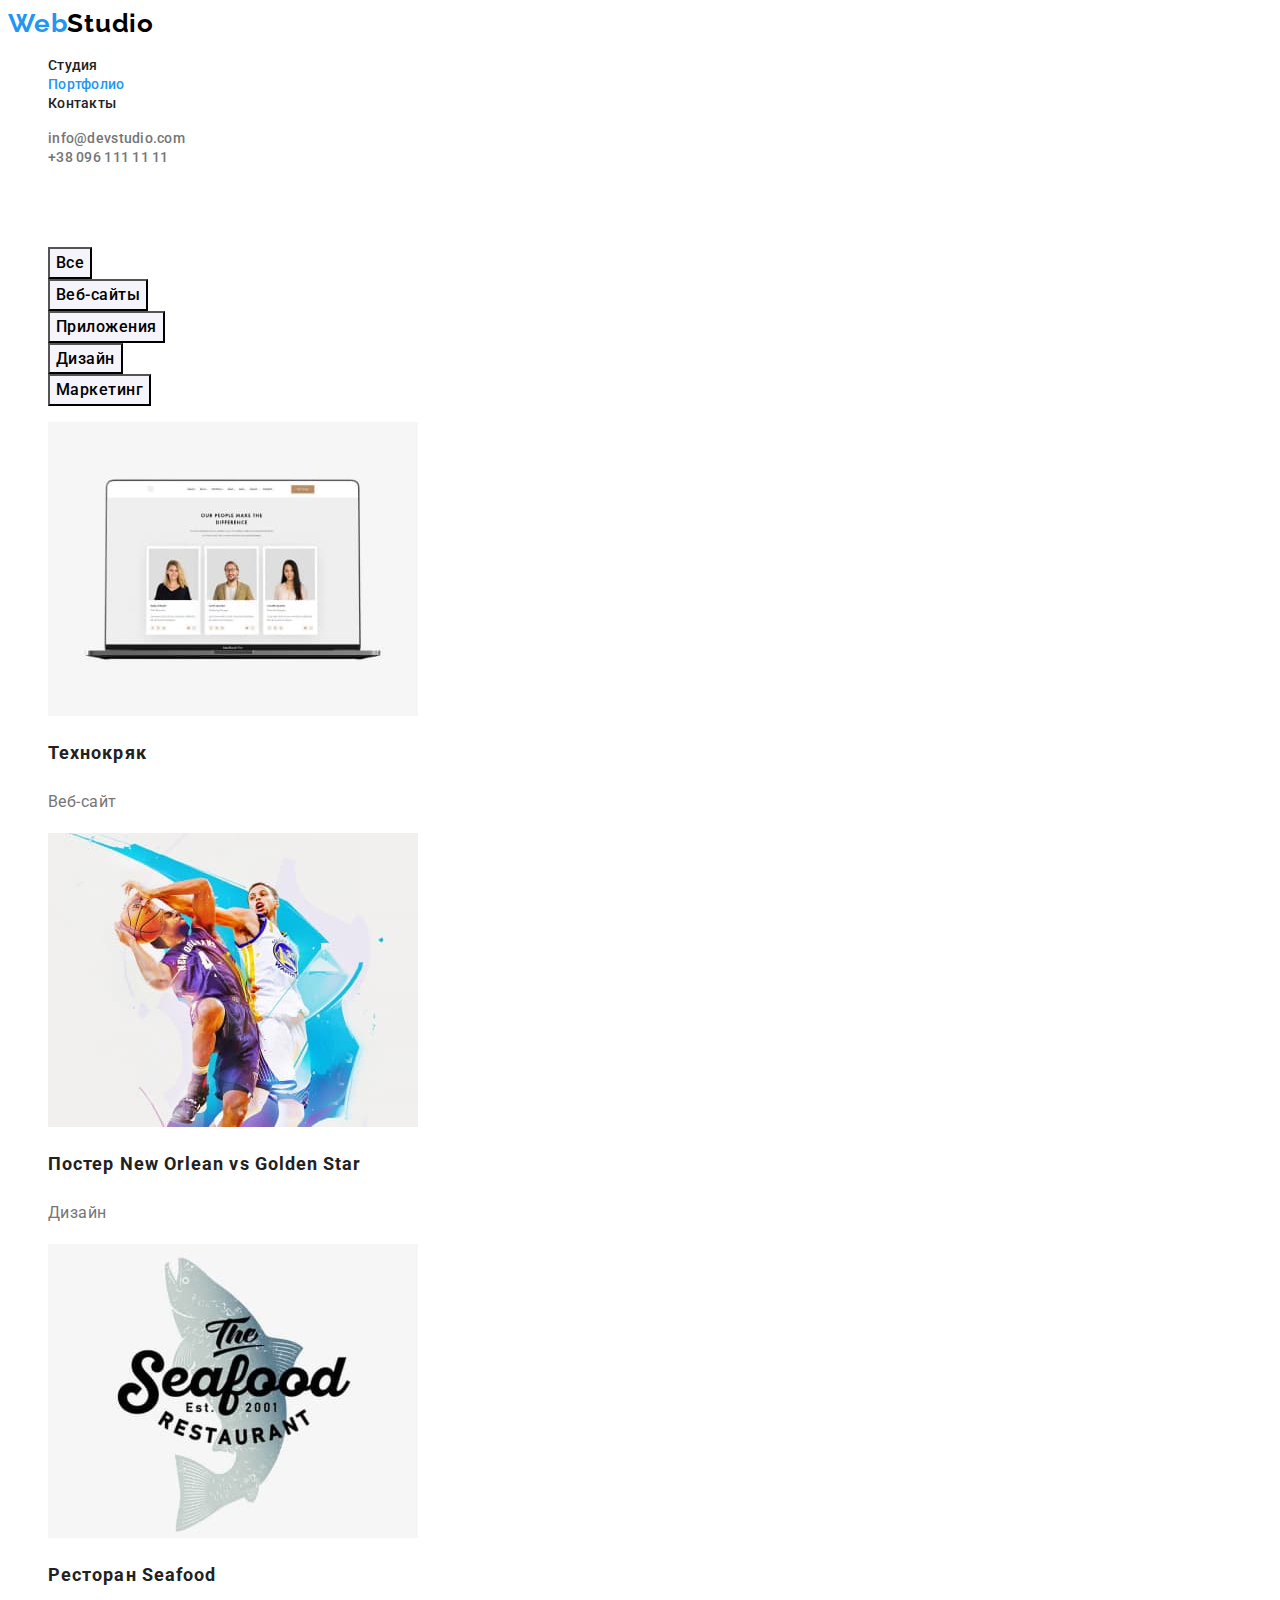
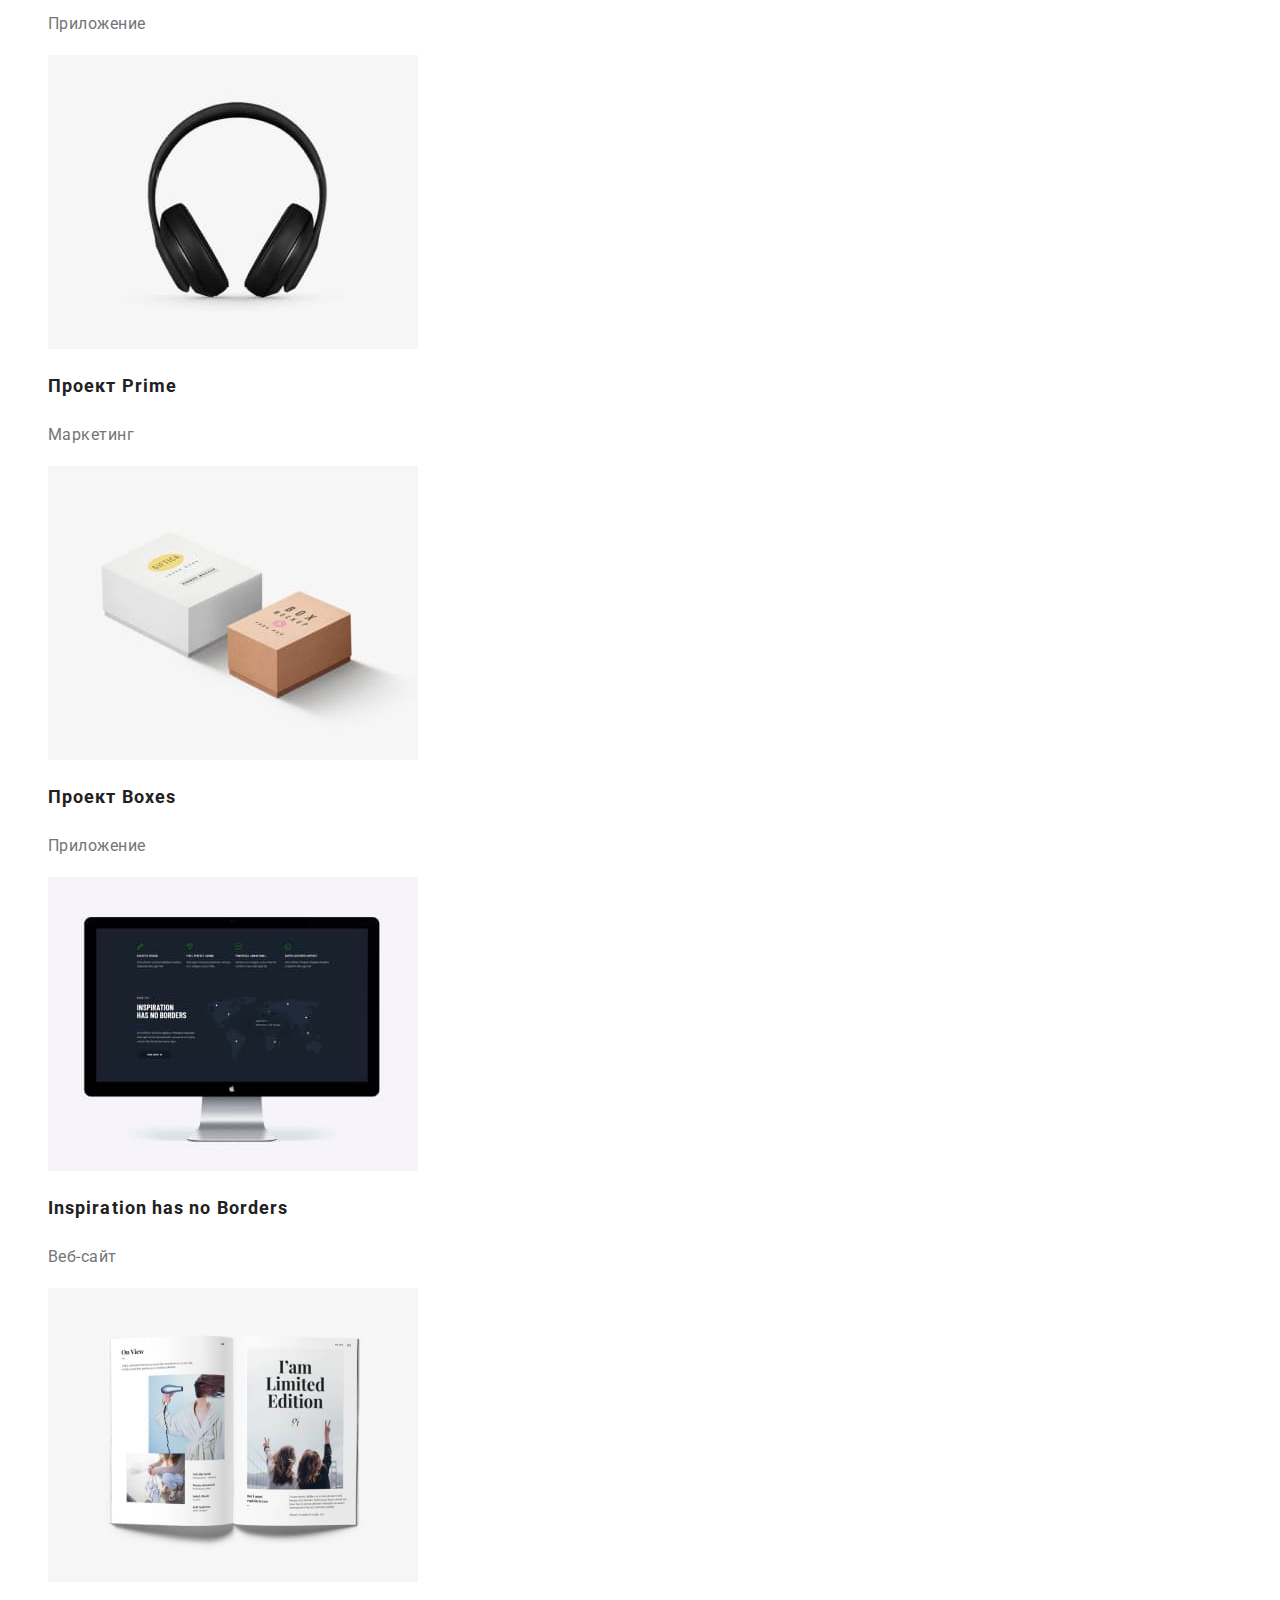
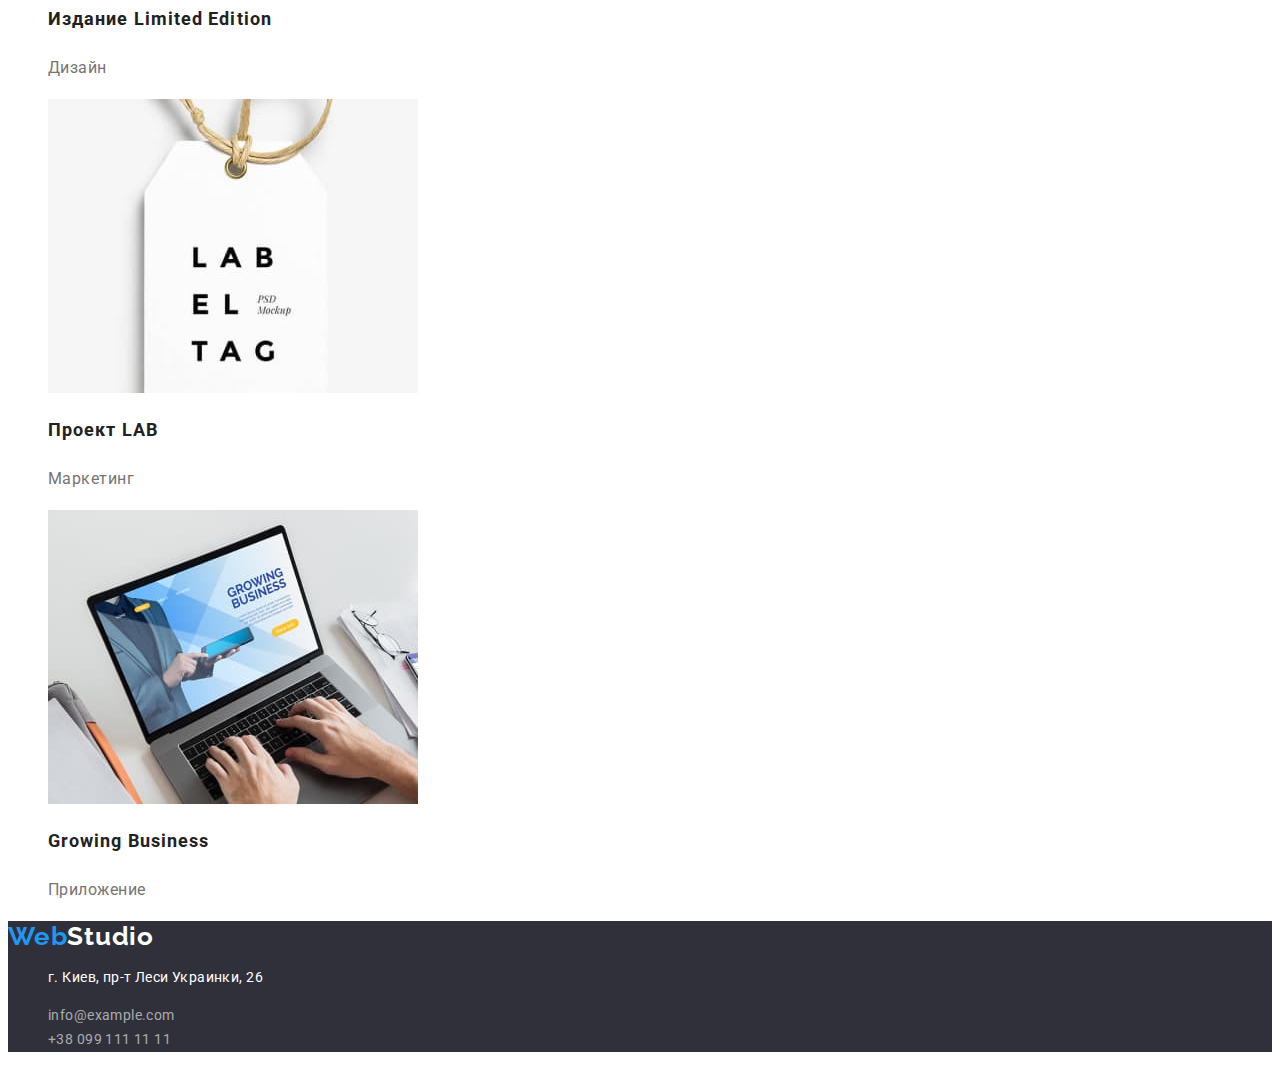
==== commit 750b43ea: "Добавляет курсор кнопкам и ховер ссылкам футера" ====
--- a/portfolio.html
+++ b/portfolio.html
@@ -81,7 +81,7 @@
                 <li>
                     <a href="" class="portfolio-list-link link">
                         <img src="./images/inspiration-has-no-borders.jpg" alt="Веб-сайт компании Inspiration has no Borders" width=370>
-                        <h2 lang="en" class="portfolio-item-title">Inspiration has no Borders</h2>
+                        <h2 lang="en" class="portfolio-list-title">Inspiration has no Borders</h2>
                         <p class="portfolio-list-text">Веб-сайт</p>
                     </a>
                 </li>
--- a/css/style.css
+++ b/css/style.css
@@ -109,7 +109,6 @@
 
 .specifics-text {
   color: var(--secondary-text-color);
-  font-weight: normal;
   font-size: 14px;
   line-height: 1.71;
   letter-spacing: 0.03em;
@@ -148,6 +147,7 @@
   line-height: 1.62;
   text-align: center;
   letter-spacing: 0.03em;
+  cursor: pointer;
 }
 .portfolio-btn:focus,
 .portfolio-btn:hover {
@@ -185,3 +185,7 @@
 .address-item {
   color: rgba(255, 255, 255, 0.6);
 }
+.address-item:hover,
+.address-item:focus {
+  color: var(--accent-color);
+}
